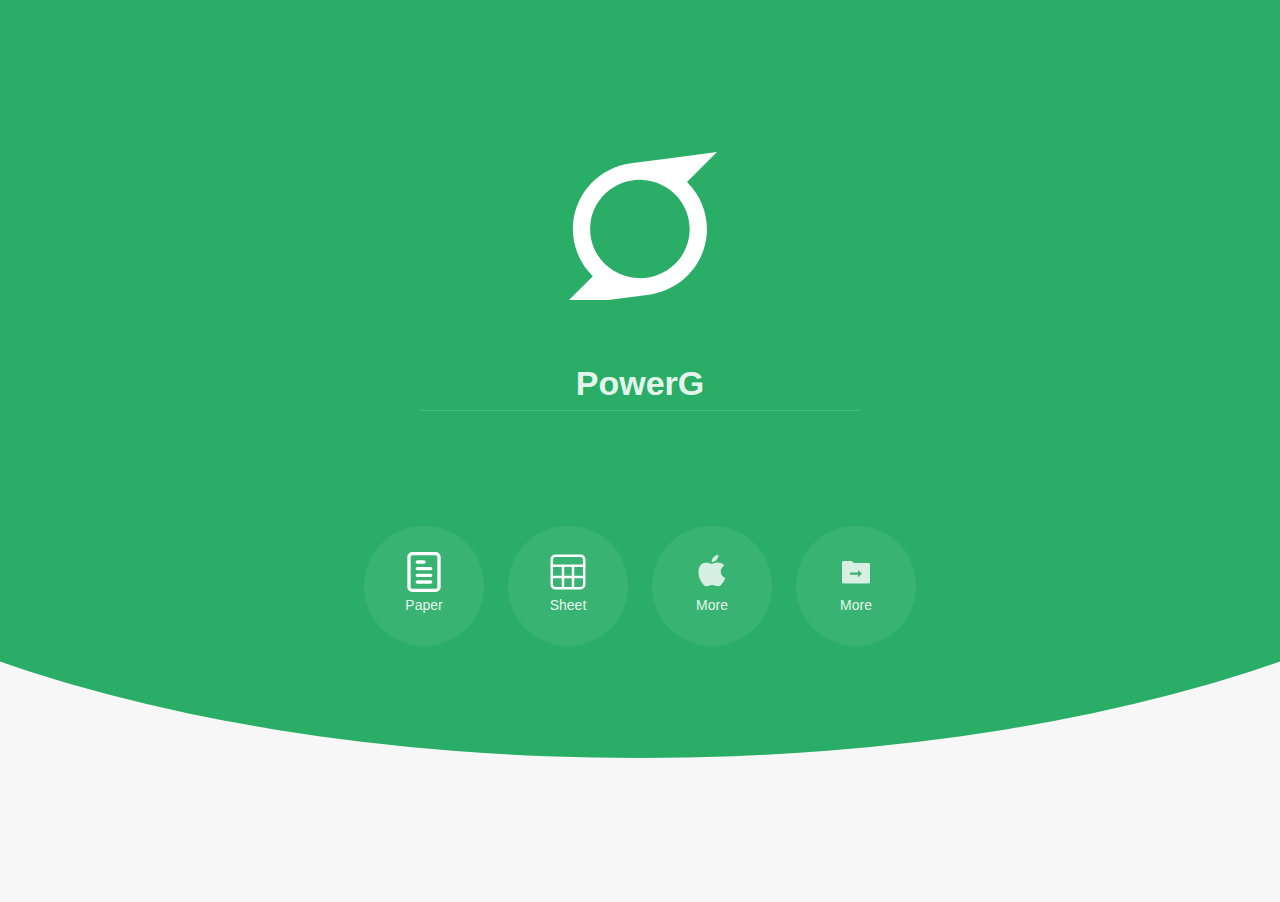
==== index.html @ 3a2c60e8 "Add files via upload" ====
<!DOCTYPE html>
<!-- saved from url=(0022)https://weixin.qq.com/ -->
<html>
	<head>
		<link rel="shortcut icon" type="image/x-icon" href="./powerG.ico">
		<title>PowerG</title>
		<!--style-->
		<link rel="stylesheet" href="./index_files/89f6478ba7ccf8eb53b1273dbb2274d0.css">
	</head>
	<body class="pc" ontouchstart="">
		<script>
			try {
				document.body.style.webkitTextSizeAdjust = JSON.parse(window.__wxWebEnv.getEnv()).fontScale + "%"
			} catch (e) {}
		</script>
		<div class="wrap">
			<div class="content">
				<div id="upgrade_notice" class="upgrade__notice">为了最好的体验，请升级您的浏览器</div>
				<div class="banner">
					<div class="banner__inner"></div>
					<div class="banner__bd">
						<div class="banner__logo"></div>
						<h1>PowerG</h1>
						<div class="banner__update-log">
							<ul class="banner__update-list">
								<li> <a class="banner__update-content"
										href=""><span>
											</span></a> <span
										class="banner__updata-time"></span> </li>
								<li> <a class="banner__update-content"
										href="">
										</a> <span class="banner__updata-time"></span> </li>
								<li> <a class="banner__update-content"
										href="">
										</a> <span class="banner__updata-time"></span> </li>
							</ul>
						</div>
						<div class="banner__download"> <a class="banner__download-item banner__download-item_android"
								id="android_download" href="paper/read.html">
								<i class="icon-android"></i> <span>Paper</span> </a><a
								class="banner__download-item banner__download-item_windows"
								href="sheet/" target="_blank"> <i class="icon-windows"></i>
								<span>Sheet</span> </a> <a class="banner__download-item banner__download-item_macos"
								href="https://mac.weixin.qq.com/?t=mac&amp;lang=zh_CN" target="_blank"> <i
									class="icon-macos"></i> <span>More</span> </a> <a
								class="banner__download-item banner__download-item_macos"
								href="https://filehelper.weixin.qq.com/" target="_blank"> <i class="icon-transfer"></i>
								<span>More</span> </a> </div>
						
						</div>
					</div>
					<div class="banner__arrow"></div>
				</div>
				<div class="links">
					<ul class="links__list">
						
					</ul>
				</div>
			</div>
			<!--style-->
			<!--script-->
			
		</div>
		<!--script-->
		<script src="./index_files/index_363e09d.js"></script>
	</body>
</html>
---- index_files/89f6478ba7ccf8eb53b1273dbb2274d0.css ----
.footer-wrp {
	height: 115px
}

.footer {
	position: absolute;
	text-align: center;
	color: hsla(0, 0%, 100%, .7);
	background-color: #fff;
	padding: 40px 0 32px;
	width: 100%;
	bottom: 0
}

.footer__bd {
	line-height: 1
}

.footer__links {
	display: inline-flex;
	font-size: 13px;
	margin-bottom: 8px;
	flex-wrap: wrap;
	padding: 0 24px;
	justify-content: center;
	line-height: 1.6
}

.footer a {
	margin: 0 8px
}

.footer a:link,
.footer a:visited {
	color: rgba(0, 0, 0, .7);
	text-decoration: none
}

.footer a:hover {
	color: rgba(0, 0, 0, .7);
	text-decoration: underline
}

.footer__copyright {
	color: rgba(0, 0, 0, .5);
	font-size: 10px;
	margin-top: 8px;
	font-weight: 500
}

.graytext {
	color: rgba(0, 0, 0, .7)
}

body,
h1,
h2,
h3,
li,
ul {
	padding: 0;
	margin: 0
}

li,
ul {
	list-style: none;
	margin: 0
}

body {
	font: 14px/1.6 -apple-system-font, BlinkMacSystemFont, Helvetica Neue, PingFang SC, Hiragino Sans GB, Microsoft YaHei UI, Microsoft YaHei, Arial, sans-serif
}

h2 {
	font-size: 14px;
	font-weight: 700
}

img {
	border: 0
}

a {
	text-decoration: none
}

.bold {
	font-weight: 700
}

.left {
	float: left
}

.right {
	float: right
}

.icon-android {
	background-image: url("data:image/svg+xml,%3Csvg width='200' height='200' viewBox='0 0 1024 1024' xmlns='http://www.w3.org/2000/svg'%3E%3Cpath d='M213.33 0l597.33 0q52.99 0 90.50 37.50t37.50 90.50l0 768q0 52.99-37.50 90.50t-90.50 37.50l-597.33 0q-52.99 0-90.50-37.50t-37.50-90.50l0-768q0-52.99 37.50-90.50t90.50-37.50zM341.33 725.33l341.33 0q17.66 0 30.17 12.50t12.50 30.17-12.50 30.17-30.17 12.50l-341.33 0q-17.66 0-30.17-12.50t-12.50-30.17 12.50-30.17 30.17-12.50zM341.33 554.67l341.33 0q17.66 0 30.17 12.50t12.50 30.17-12.50 30.17-30.17 12.50l-341.33 0q-17.66 0-30.17-12.50t-12.50-30.17 12.50-30.17 30.17-12.50zM810.67 85.33l-597.33 0q-17.66 0-30.17 12.50t-12.50 30.17l0 768q0 17.66 12.50 30.17t30.17 12.50l597.33 0q17.66 0 30.17-12.50t12.50-30.17l0-768q0-17.66-12.50-30.17t-30.17-12.50zM341.33 384l341.33 0q17.66 0 30.17 12.50t12.50 30.17-12.50 30.17-30.17 12.50l-341.33 0q-17.66 0-30.17-12.50t-12.50-30.17 12.50-30.17 30.17-12.50zM341.33 213.33l170.67 0q17.66 0 30.17 12.50t12.50 30.17-12.50 30.17-30.17 12.50l-170.67 0q-17.66 0-30.17-12.50t-12.50-30.17 12.50-30.17 30.17-12.50z' fill='%23ffffff'/%3E%3C/svg%3E")
}

.icon-android,
.icon-ios {
	display: inline-block;
	vertical-align: middle;
	width: 40px;
	height: 40px;
	background-size: cover
}

.icon-ios {
	background-image: url("")
}

.icon-windows {
	background-image: url("data:image/svg+xml,%3Csvg width='200' height='200' viewBox='0 0 1024 1024' xmlns='http://www.w3.org/2000/svg'%3E%3Cpath d='M959.83 384.00V191.94C959.83 121.25 902.52 63.94 831.83 63.94H191.94C121.25 63.94 63.94 121.25 63.94 191.94v639.89C63.94 902.52 121.25 959.83 191.94 959.83h639.89c70.69 0 127.00-57.31 127.00-127.00V384.00zM146.67 146.67a63.74 63.74 0 0 1 45.34-18.78h639.00A63.96 63.96 0 0 1 895.88 192.00V320.06H127.88V192.00A63.74 63.74 0 0 1 146.67 146.67z m269.13 461.31v-223.97h192.18v223.97h-192.18z m192.18 63.94v223.97h-192.18v-223.97h192.18z m-256.12-63.94H127.88v-223.97h223.97v223.97z m-205.19 269.24a63.47 63.47 0 0 1-18.78-45.21V671.91h223.97v223.97H192.00a63.63 63.63 0 0 1-45.34-18.68z m749.22-45.21A63.76 63.76 0 0 1 831.00 895.88H671.91v-223.97h223.97v160.09z m0-224.03h-223.97v-223.97h223.97v223.97z' fill='%23ffffff'/%3E%3C/svg%3E")
}

.icon-macos,
.icon-windows {
	display: inline-block;
	vertical-align: middle;
	width: 40px;
	height: 40px;
	background-size: cover
}

.icon-macos {
	background-image: url("data:image/svg+xml;charset=utf8,%3Csvg xmlns='http://www.w3.org/2000/svg' xmlns:xlink='http://www.w3.org/1999/xlink' width='40' height='40' viewBox='0 0 40 40'%3E  %3Cdefs%3E    %3Cpath id='47f1323c-993c-4d45-aab1-bebb1206c2bb-a' d='M.001.592h26.926v24.039H.001z'/%3E  %3C/defs%3E  %3Cg fill='none' fill-rule='evenodd'%3E    %3Cpath d='M0 0h40v40H0z'/%3E    %3Cg opacity='.8' transform='translate(6.316 2.737)'%3E      %3Cg transform='translate(0 7.045)'%3E        %3Cmask id='47f1323c-993c-4d45-aab1-bebb1206c2bb-b' fill='%23fff'%3E          %3Cuse xlink:href='%2347f1323c-993c-4d45-aab1-bebb1206c2bb-a'/%3E        %3C/mask%3E        %3Cpath fill='%23FFF' d='M20.005.608c-2.722-.193-5.031 1.456-6.32 1.456-1.308 0-3.324-1.415-5.461-1.376-2.806.04-5.393 1.564-6.84 3.972C-1.531 9.506.64 16.687 3.479 20.62c1.389 1.922 3.045 4.088 5.221 4.009 2.094-.08 2.887-1.298 5.418-1.298 2.53 0 3.243 1.298 5.458 1.259 2.254-.04 3.683-1.962 5.061-3.894 1.596-2.23 2.251-4.39 2.29-4.505-.05-.018-4.394-1.614-4.437-6.408-.04-4.008 3.415-5.935 3.573-6.028C24.102.989 21.073.684 20.005.608' mask='url(%2347f1323c-993c-4d45-aab1-bebb1206c2bb-b)'/%3E      %3C/g%3E      %3Cpath fill='%23FFF' d='M18.325 5.057C19.482 3.718 20.26 1.854 20.045 0c-1.663.063-3.676 1.062-4.87 2.4-1.07 1.185-2.008 3.083-1.753 4.899 1.855.137 3.748-.902 4.903-2.242'/%3E    %3C/g%3E  %3C/g%3E%3C/svg%3E")
}

.icon-transfer {
	background-image: url("data:image/svg+xml;charset=utf8,%3Csvg xmlns='http://www.w3.org/2000/svg' width='40' height='40' viewBox='0 0 40 40'%3E  %3Cg fill='%23FFF'%3E    %3Cpath fill='none' d='M0 0h40v40H0z'/%3E    %3Cpath fill-opacity='.8' d='M15.45 9l2.625 2.1H32.5a1.5 1.5 0 0 1 1.5 1.5v17.3a1.5 1.5 0 0 1-1.5 1.5h-25A1.5 1.5 0 0 1 6 29.9V10.5A1.5 1.5 0 0 1 7.5 9h7.95zm6.67 9.308a.12.12 0 0 0-.12.12v2.193h-8v2.086h8v2.192a.12.12 0 0 0 .199.09l3.371-2.95a.5.5 0 0 0 0-.752l-3.371-2.95a.12.12 0 0 0-.079-.029z'/%3E  %3C/g%3E%3C/svg%3E")
}

.icon-transfer,
.icon-wechat-pay {
	display: inline-block;
	vertical-align: middle;
	width: 40px;
	height: 40px;
	background-size: cover
}

.icon-wechat-pay {
	background-image: url("data:image/svg+xml;charset=utf8,%3Csvg xmlns='http://www.w3.org/2000/svg' width='40' height='40' viewBox='0 0 40 40'%3E  %3Cg fill='none' fill-rule='evenodd'%3E    %3Cpath fill='%23FFF' d='M0 40h39.852V0H0z' opacity='0'/%3E    %3Cpath fill='%2307C160' d='M15.382 23.872a1.11 1.11 0 0 1-1.47-.449l-.072-.159-3.034-6.658a.555.555 0 0 1 .835-.68l3.58 2.55a1.658 1.658 0 0 0 1.48.17L33.54 11.15c-3.018-3.558-7.989-5.883-13.614-5.883-9.205 0-16.666 6.218-16.666 13.89 0 4.184 2.244 7.952 5.758 10.499a1.108 1.108 0 0 1 .408 1.258c-.28 1.047-.73 2.723-.75 2.802-.036.131-.09.269-.09.406 0 .307.248.555.556.555a.62.62 0 0 0 .32-.103l3.65-2.107c.274-.158.564-.256.884-.256.171 0 .336.026.49.074 1.702.49 3.54.761 5.44.761 9.205 0 16.667-6.218 16.667-13.89 0-2.322-.688-4.51-1.898-6.435l-19.19 11.08-.122.07z'/%3E  %3C/g%3E%3C/svg%3E")
}

.icon-mini-program {
	background-image: url("data:image/svg+xml;charset=utf8,%3Csvg xmlns='http://www.w3.org/2000/svg' width='40' height='40' viewBox='0 0 40 40'%3E  %3Cg fill='none' fill-rule='evenodd'%3E    %3Cpath fill='%23FFF' d='M0 40h39.852V0H0z' opacity='0'/%3E    %3Cpath fill='%236467F0' d='M35.377 17.678c-1.133 1.917-3.034 3.392-5.385 4.043-.064 0-.127.064-.19.065a3.24 3.24 0 0 1-1.081.197c-1.591.01-2.489-1.067-2.051-2.406.376-.957 1.262-1.79 2.405-2.178 1.778-.648 2.978-2.12 2.968-3.837-.014-2.291-2.253-4.123-4.99-4.107-2.736.017-4.952 1.876-4.938 4.167l.077 12.729c.019 3.055-1.747 5.738-4.41 7.282-1.46.837-3.175 1.356-4.956 1.367-5.22.032-9.443-3.825-9.472-8.534a7.68 7.68 0 0 1 1.184-4.144c1.134-1.917 3.098-3.393 5.385-4.043.381-.13.826-.196 1.208-.198 1.591-.01 2.489 1.067 2.052 2.406-.313.893-1.2 1.662-2.215 2.114-.127.064-.254.065-.381.13-1.715.646-2.788 2.053-2.778 3.708.014 2.29 2.253 4.123 4.99 4.106 2.736-.017 4.952-1.876 4.938-4.167L17.66 13.65c-.019-3.055 1.747-5.74 4.41-7.283C23.53 5.53 25.244 5.01 27.026 5c5.219-.031 9.443 3.825 9.472 8.535.009 1.527-.428 2.93-1.12 4.143'/%3E  %3C/g%3E%3C/svg%3E")
}

.icon-mini-game,
.icon-mini-program {
	display: inline-block;
	vertical-align: middle;
	width: 40px;
	height: 40px;
	background-size: cover
}

.icon-mini-game {
	margin-left: 3px;
	background-image: url("data:image/svg+xml;charset=utf8,%3Csvg xmlns='http://www.w3.org/2000/svg' width='40' height='40' viewBox='0 0 40 40'%3E  %3Cg fill='none' fill-rule='evenodd'%3E    %3Cpath fill='%23FFF' d='M0 40h39.851V0H0z' opacity='0'/%3E    %3Cpath fill='%23FA9D3B' d='M25.386 20.626c-1.204 2.243-4.363 2.89-7.055 1.446-2.692-1.445-3.899-4.435-2.695-6.679 1.204-2.244 4.363-2.891 7.055-1.446 2.693 1.445 3.9 4.435 2.695 6.679m.421-8.263C19.493 6.626 10.334 6.42 5.35 11.904c-4.985 5.485-3.907 14.583 2.406 20.32 6.314 5.739 15.473 5.944 20.458.46 4.984-5.485 3.907-14.583-2.407-20.32M31.56 3.46c2.463-.645 5.087 1.23 5.86 4.186.773 2.956-.597 5.875-3.061 6.52-2.463.643-5.087-1.23-5.86-4.187-.773-2.956.597-5.875 3.06-6.52'/%3E  %3C/g%3E%3C/svg%3E")
}

.icon-mini-store {
	margin-left: 8px;
	background-image: url("[data-uri]")
}

.icon-mini-store,
.icon-wecom {
	display: inline-block;
	vertical-align: middle;
	width: 40px;
	height: 40px;
	background-size: cover
}

.icon-wecom {
	background-image: url("[data-uri]")
}

.icon-sticker {
	background-image: url("data:image/svg+xml;charset=utf8,%3Csvg xmlns='http://www.w3.org/2000/svg' width='80' height='80' viewBox='0 0 80 80'%3E  %3Cg fill='none'%3E    %3Cpath fill='%23FFF' d='M0 0h80v80H0z' opacity='0'/%3E    %3Cpath fill='%23FFC300' d='M40 8.667c18.41 0 33.333 13.942 33.333 31.142C73.333 57.008 58.41 70.95 40 70.95c-5.598 0-10.873-1.29-15.505-3.567l-.005.03c-7.52-3.677-10.974-.769-14.936-1.982-3.233-.99-1.255-3.729-1.255-3.729 3.596-3.782 1.78-8.097 1.78-8.097l.034.008A29.356 29.356 0 0 1 6.667 39.81C6.667 22.609 21.59 8.667 40 8.667zm17.98 19.711a3.808 3.808 0 0 0 3.806-3.81 3.809 3.809 0 0 0-3.806-3.812 3.809 3.809 0 0 0-3.805 3.811 3.808 3.808 0 0 0 3.805 3.811zm-7.875 25.49c3.262 0 5.905-8.765 5.905-19.578v-.132H44.2v.132c0 10.813 2.644 19.579 5.905 19.579zm-8.662-25.49a3.81 3.81 0 0 0 3.809-3.81 3.81 3.81 0 0 0-3.809-3.812 3.81 3.81 0 0 0-3.808 3.811 3.81 3.81 0 0 0 3.808 3.811z'/%3E  %3C/g%3E%3C/svg%3E")
}

.icon-red-pocket,
.icon-sticker {
	display: inline-block;
	vertical-align: middle;
	width: 40px;
	height: 40px;
	background-size: cover
}

.icon-red-pocket {
	background-image: url("data:image/svg+xml;charset=utf8,%3Csvg xmlns='http://www.w3.org/2000/svg' width='80' height='80' viewBox='0 0 80 80'%3E  %3Cg fill='none'%3E    %3Cpath fill='%23FFF' d='M0 0h80v80H0z' opacity='0'/%3E    %3Cpath fill='%23FA5151' d='M66.667 43.579h-7.122a7.203 7.203 0 0 0 .788-3.287c0-4.034-3.305-7.292-7.368-7.292a7.39 7.39 0 0 0-5.28 2.206L40 42.784l-7.852-7.741A7.411 7.411 0 0 0 27.036 33c-4.063 0-7.37 3.258-7.37 7.292 0 1.183.285 2.3.79 3.287h-7.123v-27.55c0-1.845 1.308-4.015 2.98-4.833 0 0-.682.28.587-.263 6.218-2.66 14.285-4.266 23.1-4.266 8.804 0 16.861 1.601 23.076 4.255 1.278.546.591.265.591.265 1.657.83 3 2.998 3 4.843v27.549zm0 4V70a3.324 3.324 0 0 1-3.337 3.333H16.67A3.332 3.332 0 0 1 13.333 70V47.579h13.39c.103.004.208.006.313.006h8.093c-2.821 2.758-7.162 6.372-13.008 10.824l2.424 3.182c6.081-4.632 10.593-8.397 13.554-11.315l1.9-1.875 1.944 1.915c2.951 2.91 7.45 6.662 13.512 11.276l2.423-3.184c-5.855-4.455-10.196-8.07-13.008-10.823h8.095c.105 0 .21-.002.313-.006h13.389zm-13.489-4h-8.287l5.624-5.546A3.41 3.41 0 0 1 52.965 37c1.867 0 3.368 1.48 3.368 3.292 0 1.743-1.388 3.179-3.155 3.287zm-26.356 0c-1.766-.108-3.155-1.544-3.155-3.287 0-1.811 1.502-3.292 3.369-3.292.886 0 1.713.334 2.336.922l5.737 5.657h-8.287z'/%3E  %3C/g%3E%3C/svg%3E")
}

.icon-open-platform {
	background-image: url("[data-uri]")
}

.icon-open-platform,
.icon-service {
	display: inline-block;
	vertical-align: middle;
	width: 40px;
	height: 40px;
	background-size: cover
}

.icon-service {
	background-image: url("data:image/svg+xml;charset=utf8,%3Csvg xmlns='http://www.w3.org/2000/svg' width='80' height='80' viewBox='0 0 80 80'%3E  %3Cg fill='none'%3E    %3Cpath fill='%23FFF' d='M0 0h80v80H0z' opacity='0'/%3E    %3Cpath fill='%238385F3' d='M19.53 41.519L9.113 64.637c1.636 1.358 3.878 2.198 6.355 2.198.762 0 1.498-.088 2.205-.24.47-.1.931-.223 1.37-.382l.011-.002.016-.008a9.337 9.337 0 0 0 2.77-1.58c.896-.747 1.607-1.646 2.074-2.654l2.414-5.357-6.8-15.093z'/%3E    %3Cpath fill='%2307C160' d='M27.32 18.996c-.48-.998-1.208-1.888-2.127-2.628a9.647 9.647 0 0 0-2.838-1.564l-.017-.009-.01-.002a11.059 11.059 0 0 0-3.664-.616c-2.538 0-4.835.832-6.512 2.178l21.26 45.653c.478.998 1.236 1.896 2.154 2.636a9.655 9.655 0 0 0 2.839 1.564l.016.01h.011c1.125.396 2.362.617 3.664.617 2.537 0 4.835-.831 6.512-2.177L27.319 18.996z'/%3E    %3Cpath fill='%238385F3' d='M45.547 18.996c-.478-.998-1.208-1.888-2.126-2.628a9.647 9.647 0 0 0-2.839-1.564l-.016-.009-.01-.002a11.059 11.059 0 0 0-3.664-.616c-2.538 0-4.835.832-6.512 2.178l21.268 45.671c.479.998 1.228 1.878 2.146 2.618a9.655 9.655 0 0 0 2.839 1.564l.016.01h.011c1.125.396 2.362.617 3.663.617 2.538 0 4.836-.831 6.512-2.177L45.547 18.996z'/%3E    %3Cpath fill='%2307C160' d='M59.458 39.494l10.415-23.118c-1.636-1.358-3.878-2.199-6.354-2.199-.763 0-1.498.09-2.206.24-.47.1-.93.223-1.37.382l-.01.002-.017.009a9.323 9.323 0 0 0-2.77 1.58c-.895.747-1.607 1.645-2.074 2.653l-2.414 5.358 6.8 15.093z'/%3E  %3C/g%3E%3C/svg%3E")
}

.icon-mp {
	background-image: url("data:image/svg+xml;charset=utf8,%3Csvg xmlns='http://www.w3.org/2000/svg' width='80' height='80' viewBox='0 0 80 80'%3E  %3Cg fill='none'%3E    %3Cpath fill='%23FFF' d='M0 0h80v80H0z' opacity='0'/%3E    %3Cpath fill='%2307C160' d='M60.962 22.753c-7.601-2.567-18.054-2.99-27.845 4.49-5.423 4.539-9.56 10.715-10.675 18.567-2.958-3.098-5.025-7.995-5.58-11.706-.806-5.403.483-10.82 4.311-15.45C26.906 11.724 34.577 10 39.6 10c9.57.001 18.022 5.882 21.363 12.753zm7.64 11.78c7.516 9.754 5.441 24.73-5.1 32.852-2.618 2.018-5.67 3.198-8.651 4.024a26.067 26.067 0 0 0 5.668-9.54c4.613-13.806-2.868-28.821-16.708-33.536-.3-.102-.601-.191-.903-.282 9.348-3.467 19.704-1.292 25.694 6.482zM39.572 59.37c6.403 0 11.474-1.49 16.264-5.013-.124 1.993-.723 4.392-1.271 5.805-4.509 11.633-17.56 16.676-31.238 12.183C11.433 68.438 4.145 54.492 7.475 42.851c.893-3.12 1.805-5.26 3.518-7.953 1.028 7.504 5.7 14.803 12.511 19.448.518.35.872.932.901 1.605a2.4 2.4 0 0 1-.08.653l-1.143 5.19c-.052.243-.142.499-.13.752.023.56.495.997 1.053.973.22-.01.395-.1.576-.215l6.463-4.143c.486-.312 1.007-.513 1.587-.538a3.03 3.03 0 0 1 .742.067c1.96.438 3.996.68 6.1.68z'/%3E  %3C/g%3E%3C/svg%3E")
}

.icon-mp,
.icon-wedesign {
	display: inline-block;
	vertical-align: middle;
	width: 40px;
	height: 40px;
	background-size: cover
}

.icon-wedesign {
	background-image: url("data:image/svg+xml;charset=utf8,%3Csvg xmlns='http://www.w3.org/2000/svg' xmlns:xlink='http://www.w3.org/1999/xlink' width='40' height='40' viewBox='0 0 40 40'%3E  %3Cdefs%3E    %3Cpath id='11e4853f-c516-4e74-bd75-b4c716c464bf-a' d='M0 0h33.333v33.333H0z'/%3E  %3C/defs%3E  %3Cg fill='none' fill-rule='evenodd'%3E    %3Cpath fill='%23D8D8D8' fill-rule='nonzero' d='M0 0h40v40H0z' opacity='0'/%3E    %3Cg transform='translate(3.333 3.333)'%3E      %3Cpath fill='%23333' fill-rule='nonzero' d='M19.822 10.434h-1.858v10.568a1.86 1.86 0 0 0 1.858 1.858 1.86 1.86 0 0 0 1.857-1.858v-8.71a1.86 1.86 0 0 0-1.857-1.858'/%3E      %3Cmask id='11e4853f-c516-4e74-bd75-b4c716c464bf-b' fill='%23fff'%3E        %3Cuse xlink:href='%2311e4853f-c516-4e74-bd75-b4c716c464bf-a'/%3E      %3C/mask%3E      %3Cpath fill='%23333' fill-rule='nonzero' d='M24.275 21.042a4.458 4.458 0 0 1-4.453 4.413 4.439 4.439 0 0 1-3.134-1.292l-.028.028a4.424 4.424 0 0 1-3.149 1.304 4.458 4.458 0 0 1-4.453-4.453v-9.295h2.596v9.295a1.86 1.86 0 0 0 3.171 1.313c.35-.35.544-.817.544-1.313V7.838h4.453a4.458 4.458 0 0 1 4.453 4.445v8.759zM10.002 8.423a.479.479 0 0 1 .04-.06.393.393 0 0 1 .313-.168c.12 0 .227.059.304.153l.051.08.925 2.004H9.077l.925-2.009zM16.667 0C7.462 0 0 7.462 0 16.667c0 9.204 7.462 16.666 16.667 16.666 9.204 0 16.666-7.462 16.666-16.666C33.333 7.462 25.871 0 16.667 0z' mask='url(%2311e4853f-c516-4e74-bd75-b4c716c464bf-b)'/%3E    %3C/g%3E  %3C/g%3E%3C/svg%3E")
}

.icon-search {
	background-image: url("data:image/svg+xml;charset=utf8,%3Csvg xmlns='http://www.w3.org/2000/svg' width='40' height='40' viewBox='0 0 40 40'%3E  %3Cg fill='none'%3E    %3Cpath fill='%23FFF' d='M0 0h40v40H0z' opacity='0'/%3E    %3Cpath fill='%23FA5151' d='M21.598 7.428c.28-.583.301-1.215.061-1.78-.24-.564-.712-.988-1.328-1.191l-.519-.172a2.3 2.3 0 0 0-.723-.119c-1.018 0-1.872.718-2.076 1.745l-1.085 5.455c-.261 1.31.127 2.535.884 2.785a.979.979 0 0 0 .31.048c.724 0 1.575-.72 2.07-1.752l2.406-5.018zm-8.586 9.164c.075-.79-.883-1.658-2.182-1.977l-3.995-.982a2.328 2.328 0 0 0-.554-.07c-1.088 0-1.954.808-2.061 1.92l-.053.563c-.006.679.222 1.286.642 1.71.379.381.88.583 1.45.583l.125-.003 4.11-.213c1.336-.07 2.441-.741 2.518-1.53m1.589 4.172c-.751-.249-1.785.532-2.314 1.74l-3.803 8.687a2.204 2.204 0 0 0-.008 1.8c.253.57.73.996 1.345 1.2l.519.173.051.01c.085.008.174.012.267.012 1.081 0 2.29-.5 2.556-1.62l2.19-9.223c.31-1.305-.043-2.526-.803-2.779M22.01 22.2c-.622-.663-1.41-1.075-2.056-1.075-.275 0-.516.078-.698.225-.624.505-.51 1.762.26 2.864l7.444 10.642a2.237 2.237 0 0 0 1.85.977c.521 0 1.017-.178 1.434-.515l.424-.343c.503-.406.803-.974.847-1.6a2.237 2.237 0 0 0-.618-1.7L22.01 22.2zm13.79-6.71a2.2 2.2 0 0 0-2.55-2.076l-11.02 1.605c-1.33.194-2.336.97-2.29 1.77.044.8 1.134 1.442 2.48 1.463l10.885.142h.04a2.65 2.65 0 0 0 1.896-.812 2.08 2.08 0 0 0 .59-1.546l-.032-.545z'/%3E  %3C/g%3E%3C/svg%3E")
}

.icon-openai,
.icon-search {
	display: inline-block;
	vertical-align: middle;
	width: 40px;
	height: 40px;
	background-size: cover
}

.icon-openai {
	background-image: url("data:image/svg+xml;charset=utf8,%3Csvg xmlns='http://www.w3.org/2000/svg' width='40' height='40' viewBox='0 0 40 40'%3E  %3Cg fill='none'%3E    %3Cpath fill='%23FFF' d='M0 40h40V0H0z' opacity='0'/%3E    %3Cpath fill='%23F95151' d='M5.977 17.525c-2.294-3.842-.191-9.858 6.818-11.883 13.158-3.801 25.825 10.8 25.825 10.8s-10.4-3.976-20.542 3.084c-2.84 1.976-9.192 2.875-12.101-2'/%3E    %3Cpath fill='%23F95151' d='M34.023 22.558c2.294 3.842.191 9.859-6.818 11.883C14.047 38.243 1.38 23.642 1.38 23.642s10.4 3.975 20.542-3.085c2.84-1.976 9.192-2.874 12.101 2.001'/%3E  %3C/g%3E%3C/svg%3E")
}

.icon-child-watch {
	background-image: url("data:image/svg+xml;charset=utf8,%3Csvg xmlns='http://www.w3.org/2000/svg' width='32' height='32' viewBox='0 0 32 32'%3E  %3Cg fill='%23FFF' fill-rule='evenodd' opacity='.8'%3E    %3Cpath d='M0 32h32V0H0z' opacity='0'/%3E    %3Cpath d='M16.5 6.429a1.214 1.214 0 1 0 0 2.427 1.214 1.214 0 0 0 0-2.427zm4.515 3.642h-9.03c-.541 0-.737.056-.935.163a1.1 1.1 0 0 0-.459.46c-.092.172-.148.344-.16.746l-.002.188v9.03c0 .541.055.737.162.935a1.1 1.1 0 0 0 .46.459c.172.092.344.146.747.16l.187.002h9.03c.541 0 .738-.057.936-.162.197-.106.352-.261.459-.46.092-.172.147-.344.159-.747l.002-.187v-9.03c0-.541-.055-.737-.161-.935a1.115 1.115 0 0 0-.46-.459c-.197-.107-.394-.163-.935-.163zM18.559 4c1.007 0 1.374.093 1.749.274a2.2 2.2 0 0 1 .907.8c.226.352.364.703.49 1.702l.11.884c.84.044 1.235.176 1.632.388.494.265.883.652 1.147 1.147.265.496.406.986.406 2.34v9.216c0 1.353-.14 1.843-.406 2.339a2.766 2.766 0 0 1-1.147 1.147c-.397.213-.792.345-1.632.389l-.11.884c-.126.998-.264 1.349-.49 1.7-.226.35-.53.62-.907.8-.345.166-.681.259-1.51.273l-.239.003h-4.118c-1.007 0-1.373-.094-1.749-.276a2.19 2.19 0 0 1-.907-.8c-.208-.32-.341-.644-.458-1.465l-.031-.235-.11-.884c-.841-.044-1.236-.176-1.633-.389a2.766 2.766 0 0 1-1.147-1.147C8.14 22.594 8 22.104 8 20.75v-9.216c0-1.354.14-1.844.406-2.34a2.763 2.763 0 0 1 1.147-1.147c.397-.212.792-.344 1.633-.388l.11-.884c.125-1 .263-1.35.489-1.701.227-.351.53-.62.907-.8.376-.182.742-.275 1.749-.275h4.118z'/%3E  %3C/g%3E%3C/svg%3E")
}

.icon-car,
.icon-child-watch {
	display: inline-block;
	vertical-align: middle;
	width: 32px;
	height: 32px;
	background-size: cover
}

.icon-car {
	background-image: url("data:image/svg+xml;charset=utf8,%3Csvg xmlns='http://www.w3.org/2000/svg' width='32' height='32' viewBox='0 0 32 32'%3E  %3Cg fill='%23FFF' fill-rule='evenodd' opacity='.8'%3E    %3Cpath d='M0 32h32V0H0z' opacity='0'/%3E    %3Cpath d='M15.929 7.785c-1.55 0-3.134.07-4.754.209a2.743 2.743 0 0 0-2.314 1.72l-.026.067-1.064 2.898h16.073l-1.065-2.907a2.742 2.742 0 0 0-2.262-1.78l-.072-.008a51.185 51.185 0 0 0-4.516-.2zM6.596 14.57l-.028.034-.025.031a2.74 2.74 0 0 0-.519 1.077l-.02.09-.009.047c-.087.44.119.886.51 1.106.345.194.663.328.954.4.672.17 1.202.259 2.085.154l.108-.014.041-.007a.474.474 0 0 0 .242-.788l-.028-.027-2.383-2.15a.657.657 0 0 0-.928.047zm17.852-.075a.536.536 0 0 0-.033.028l-2.383 2.15a.474.474 0 0 0 .214.815l.042.007c.948.126 1.493.037 2.192-.14a3.93 3.93 0 0 0 .954-.4c.392-.22.597-.666.51-1.106l-.01-.046a2.746 2.746 0 0 0-.538-1.168l-.025-.031a.657.657 0 0 0-.923-.109zm2.335 4.918l-.03.001-.028.004-.079.015c-1.384.255-2.665.683-2.763.714-.06.019-.08.068-.06.148l.007.028h2.544l.01.022c.05.116.07.344.057.684a6.516 6.516 0 0 1-.134 1.088c.253-.138.462-.462.627-.97.12-.37.189-.747.205-1.135l.004-.13v-.118l-.002-.032a.356.356 0 0 0-.358-.32zm-21.566 0a.356.356 0 0 0-.358.319l-.002.032v.118c.006.434.076.855.209 1.264.165.51.374.833.627.97a6.516 6.516 0 0 1-.134-1.087c-.012-.34.006-.568.056-.684l.01-.022H8.17c.032-.096.014-.155-.053-.176-.098-.03-1.38-.459-2.763-.714l-.079-.015-.029-.004-.03-.001zm16.593 1.655H10.19c-.393 0-.76.197-.977.524a.337.337 0 0 0 .249.523l.032.002h13.012a.338.338 0 0 0 .281-.525 1.173 1.173 0 0 0-.977-.524zM15.937 7.086c1.555 0 3.103.064 4.644.191 1.296.108 2.42.94 2.902 2.148l1.199 3.011.2-.15a1.5 1.5 0 0 1 .009-.213l.01-.07c.04-.25.148-.506.323-.767a.685.685 0 0 1 .558-.305h.106c.28.005.537.048.77.129.276.096.54.264.793.505a.69.69 0 0 1 .212.496v.277c0 .336-.246.62-.578.669-.141.02-.283.035-.426.045-.303.019-.752.02-1.344.006l1.85 1.352a3.086 3.086 0 0 1 1.248 2.159c.106.972.158 1.95.158 2.934 0 1.353-.099 2.706-.298 4.058l-.04.424a1.028 1.028 0 0 1-1.025.93h-1.685a1.03 1.03 0 0 1-1.029-1.03v-.02H7.506v.02c0 .569-.46 1.03-1.029 1.03H4.81a1.03 1.03 0 0 1-1.024-.93l-.012-.12h-.001a28.196 28.196 0 0 1-.344-4.362c0-1.01.056-2.018.169-3.028.09-.81.497-1.55 1.13-2.06l1.684-1.356a15.94 15.94 0 0 1-1.3-.007 5.306 5.306 0 0 1-.426-.045.676.676 0 0 1-.578-.669v-.277c0-.187.077-.367.213-.496.252-.241.516-.41.792-.505a2.47 2.47 0 0 1 .77-.129h.106a.685.685 0 0 1 .559.305c.175.261.282.517.323.767.015.093.021.188.018.283l.08.06L8.13 9.435a3.429 3.429 0 0 1 2.908-2.147c1.668-.135 3.3-.202 4.899-.202z'/%3E  %3C/g%3E%3C/svg%3E")
}

.icon-edu {
	background-image: url("data:image/svg+xml;charset=utf8,%3Csvg xmlns='http://www.w3.org/2000/svg' width='40' height='40' viewBox='0 0 40 40'%3E  %3Cg fill='none' fill-rule='evenodd' transform='translate(2 4.5)'%3E    %3Cpath fill='%2307C160' d='M16.487 19.032c-3.645-3.645-4.374-9.097-2.192-13.466-5-.165-9.927 2.361-12.604 6.997a13.983 13.983 0 0 0-1.64 4.423 3.256 3.256 0 0 0 2.787 3.804 23.195 23.195 0 0 1 15.415 8.9l.12.148a3.257 3.257 0 0 0 4.576.354l.045-.039a14.014 14.014 0 0 0 4.605-8.057c-3.85.969-8.1-.051-11.112-3.064'/%3E    %3Cpath fill='%235152C0' d='M20.824 7.436a13.955 13.955 0 0 0-6.53-1.87c-2.18 4.368-1.452 9.822 2.193 13.465a11.665 11.665 0 0 0 11.112 3.066c1.04-5.664-1.503-11.617-6.775-14.66'/%3E    %3Cpath fill='%231485EE' d='M33.984 12.234a3.615 3.615 0 0 0-.145-.065A19.345 19.345 0 0 1 23.349 1.68 2.712 2.712 0 0 0 19.682.26l-.055.027a11.615 11.615 0 0 0-4.532 3.92c2.199.181 4.393.839 6.432 2.015 5.57 3.216 8.371 9.384 7.57 15.388a11.62 11.62 0 0 0 3.892-2.573 11.648 11.648 0 0 0 2.242-3.145c.006-.012.025-.049.027-.056a2.714 2.714 0 0 0-1.274-3.602'/%3E  %3C/g%3E%3C/svg%3E")
}

.icon-edu,
.icon-finder {
	display: inline-block;
	vertical-align: middle;
	width: 40px;
	height: 40px;
	background-size: cover
}

.icon-finder {
	background-image: url("data:image/svg+xml;charset=utf8,%3Csvg xmlns='http://www.w3.org/2000/svg' width='40' height='40' viewBox='0 0 40 40'%3E  %3Cg fill='none' fill-rule='evenodd'%3E    %3Cpath fill='%23FFF' d='M0 0h40v40H0z' opacity='0'/%3E    %3Cpath fill='%23FA9D3B' d='M32.99 5.676c.784.06 2.228.47 3.092 2.559 1.191 2.88.296 8.516-.344 11.619-.966 4.685-2.522 9.352-3.964 11.889-.96 1.687-1.918 2.548-3.016 2.708a3.703 3.703 0 0 1-.535.039c-3.247 0-6.338-4.24-8.223-7.47-1.885 3.23-4.977 7.47-8.223 7.47a3.69 3.69 0 0 1-.534-.039c-1.1-.16-2.058-1.02-3.017-2.708-1.442-2.537-2.998-7.204-3.964-11.89-.64-3.102-1.535-8.737-.344-11.618.864-2.089 2.308-2.5 3.092-2.559 2.913-.216 6.377 3.365 11.564 11.976.525.87 1.009 1.68 1.426 2.38.42-.704.904-1.514 1.426-2.38C26.612 9.043 30.06 5.458 32.989 5.676zM7.13 9.471l-.04.076-.049.13c-.636 1.825-.171 6.682 1.154 11.951 1.274 5.064 2.654 7.922 3.373 9.007a.63.63 0 0 0 .824.213c.634-.339 1.739-1.227 3.335-3.549 1-1.455 1.828-2.948 2.305-3.855a633.97 633.97 0 0 0-2.4-4.02c-4.51-7.488-6.896-9.545-7.856-10.11a.478.478 0 0 0-.646.157zm25.775.068a.462.462 0 0 0-.675-.23c-.952.558-3.34 2.604-7.863 10.115a629.316 629.316 0 0 0-2.406 4.028c1.93 3.76 4.149 6.497 5.499 7.336a.741.741 0 0 0 1.017-.221c.727-1.13 2.077-3.975 3.326-8.939 1.359-5.4 1.813-10.369 1.105-12.08z'/%3E  %3C/g%3E%3C/svg%3E")
}

* {
	-webkit-tap-highlight-color: rgba(0, 0, 0, 0);
	-webkit-tap-highlight-color: transparent
}

body,
html {
	height: 100%
}

body {
	background: #f7f7f7;
	font-size: 17px;
	width: 100%;
	margin: 0
}

@font-face {
	font-family: micross;
	src: url([data-uri]) format("truetype")
}

@keyframes a {
	0% {
		opacity: 0;
		transform: translateY(50px)
	}

	to {
		opacity: 1;
		transform: translateY(0)
	}
}

.wrap {
	position: relative;
	min-height: 100%
}

.container {
	width: 968px;
	margin: 0 auto;
	padding: 0 10px;
	text-align: left
}

.content {
	background: none;
	margin: 0;
	border: none;
	border-radius: 0;
	position: relative
}

.upgrade__notice {
	line-height: 48px;
	background-color: #ededed;
	font-size: 15px;
	display: none;
	color: rgba(0, 0, 0, .7);
	text-align: center
}

.banner {
	padding: 152px 0 112px;
	position: relative;
	color: hsla(0, 0%, 100%, .9);
	overflow: hidden
}

.lang_change {
	font-size: 16px;
	line-height: 1;
	position: absolute;
	top: 32px;
	right: 32px;
	display: flex
}

.lang_change a {
	padding: 0 8px;
	cursor: pointer;
	color: hsla(0, 0%, 100%, .6)
}

.lang_change a:hover {
	transition: color .3s;
	color: hsla(0, 0%, 100%, .9)
}

.lang_change a+a {
	border-left: 1px solid hsla(0, 0%, 100%, .3)
}

.lang_change a.current {
	color: hsla(0, 0%, 100%, .9)
}

.banner__inner {
	content: "";
	display: block;
	position: absolute;
	height: 100%;
	bottom: 0;
	width: 150%;
	min-width: 1440px;
	left: 50%;
	transform: translateX(-50%);
	background-color: #2aae67;
	border-radius: 0 0 50% 50%;
	z-index: -1;
	overflow: hidden
}

.banner__inner img {
	position: aboslute;
	width: 100%;
	bottom: 0;
	left: 0
}

.banner__bd {
	display: flex;
	flex-direction: column;
	align-items: center;
	animation: a 1.3s both
}

.banner__logo {
	margin: 0 auto 56px;
	display: block;
	display: inline-block;
	vertical-align: middle;
	width: 154px;
	height: 148px;
	background-size: cover;
	background-image: url("data:image/svg+xml,%3Csvg width='200' height='200' viewBox='0 0 1024 1024' xmlns='http://www.w3.org/2000/svg'%3E%3Cpath d='M841.73 530.87c10.28-182.86-129.72-334.30-310.86-345.16-180.00-10.86-339.42 126.28-349.70 307.42-10.28 182.86 129.72 334.30 311.44 345.16 180.00 10.86 339.42-125.70 349.15-307.42zM1024 0l-199.42 198.84c90.84 88.58 139.00 212.00 131.99 338.87-12.58 212.55-176.02 382.28-385.72 410.84L0 1024l198.29-198.29a437.65 437.65 0 0 1-131.99-338.87c13.13-213.14 176.02-382.87 386.30-411.43C642.89 50.25 833.76 25.12 1024.04-0.04z' fill='%23ffffff'/%3E%3C/svg%3E");
}

.banner__update-log {
	padding: 24px 0 0;
	width: 440px;
	position: relative
}

.banner__update-log:before {
	content: "";
	display: block;
	border-top: 1px solid hsla(0, 0%, 100%, .3);
	width: 100%;
	position: absolute;
	left: 0;
	top: 0;
	transform: scaleY(.5);
	transform-origin: left top
}

.banner__update-log li {
	display: flex;
	margin-bottom: 10px
}

.banner__update-log li:last-child {
	margin-bottom: 0
}

.banner__update-log a {
	color: hsla(0, 0%, 100%, .9)
}

.banner__update-content {
	flex: 1;
	display: flex;
	overflow: hidden;
	align-items: center;
	line-height: 1.4
}

.banner__update-content span {
	display: inline-block
}

.banner__updata-time {
	color: hsla(0, 0%, 100%, .7);
	margin-left: 16px;
	font-variant-numeric: tabular-nums;
	font-family: -apple-system-font, BlinkMacSystemFont, Helvetica Neue, PingFang SC, micross, monospace
}

.banner__update-more {
	margin-top: 16px;
	display: inline-block;
	color: hsla(0, 0%, 100%, .9)
}

.banner__update-more:after {
	content: ">";
	display: inline-block;
	margin-left: 5px
}

.banner__update-more:hover {
	font-weight: 500
}

.banner__download {
	margin-top: 72px;
	display: flex;
	align-items: center;
	margin-right: -24px
}

.banner__download-item {
	width: 120px;
	height: 120px;
	border-radius: 50%;
	background-color: hsla(0, 0%, 100%, .07);
	color: hsla(0, 0%, 100%, .9);
	display: flex;
	flex-direction: column;
	align-items: center;
	margin-right: 24px;
	font-size: 14px;
	cursor: pointer
}

.banner__download-item i {
	margin-bottom: 4px;
	margin-top: 26px
}

.banner__download-item span {
	margin: 0 10px;
	text-align: center;
	line-height: 1.4
}

.banner__download-item:hover {
	background-color: hsla(0, 0%, 100%, .15)
}

.banner__entry-extra-wrp {
	display: flex;
	justify-content: center;
	padding-top: 56px
}

.banner__entry-extra {
	width: 205px;
	height: 56px;
	display: flex;
	background-color: #fff;
	background-color: hsla(0, 0%, 100%, .07);
	color: hsla(0, 0%, 100%, .9);
	border-radius: 8px;
	align-items: center;
	justify-content: center
}

.banner__entry-extra:hover {
	background-color: hsla(0, 0%, 100%, .15)
}

.banner__entry-extra i {
	margin-right: 8px;
	margin-top: -3px
}

.banner__entry-extra+.banner__entry-extra {
	margin-left: 24px
}

@keyframes b {
	0% {
		opacity: 0
	}

	to {
		opacity: .5;
		transform: translateX(-50%) translateY(7px)
	}
}

.banner__arrow {
	animation: b 1s 1s infinite;
	opacity: 0;
	display: none;
	position: absolute;
	vertical-align: middle;
	width: 24px;
	height: 12px;
	background-size: cover;
	background-image: url("data:image/svg+xml;charset=utf8,%3Csvg xmlns='http://www.w3.org/2000/svg' xmlns:xlink='http://www.w3.org/1999/xlink' width='24' height='12' viewBox='0 0 24 12'%3E  %3Cdefs%3E    %3Cpath id='2883de6b-9b56-4ce9-a5b1-606b3650aa1f-a' d='M.021 1.486l4.949 4.95-4.949 4.95 1.414 1.413 5.657-5.658a1 1 0 0 0 0-1.414L1.435.072.021 1.486z'/%3E  %3C/defs%3E  %3Cg fill='none' fill-rule='evenodd' transform='rotate(90 12 12)'%3E    %3Cpath fill='%23FFF' d='M0 0h12v24H0z' opacity='0'/%3E    %3Cg transform='translate(3 5.5)'%3E      %3Cmask id='2883de6b-9b56-4ce9-a5b1-606b3650aa1f-b' fill='%23fff'%3E        %3Cuse xlink:href='%232883de6b-9b56-4ce9-a5b1-606b3650aa1f-a'/%3E      %3C/mask%3E      %3Cpath fill='%23FFF' d='M14.87 6.435L1.435 19.871-12 6.435 1.435-7z' mask='url(%232883de6b-9b56-4ce9-a5b1-606b3650aa1f-b)'/%3E    %3C/g%3E  %3C/g%3E%3C/svg%3E");
	z-index: 1;
	bottom: 40px;
	left: 50%;
	transform: translateX(-50%)
}

@media (max-height:800px) {
	.banner__arrow {
		display: block
	}
}

.banner__download-qrcode {
	display: none
}

.pc .banner__download-item_ios {
	position: relative;
	transition: background-color .5s
}

.pc .banner__download-item_ios>* {
	transition: opacity .5s
}

.pc .banner__download-item_ios .banner__download-qrcode {
	position: absolute;
	top: 0;
	right: 0;
	left: 0;
	bottom: 0;
	display: flex;
	justify-content: center;
	align-items: center;
	flex-direction: column;
	opacity: 0;
	font-size: 14px;
	white-space: nowrap
}

.pc .banner__download-item_ios .banner__download-qrcode i {
	margin-top: 0;
	display: inline-block;
	vertical-align: middle;
	width: 86px;
	height: 86px;
	background-size: cover;
	background-image: url("[data-uri]")
}

.pc .banner__download-item_ios:hover {
	background-color: transparent
}

.pc .banner__download-item_ios:hover>* {
	opacity: 0;
	transition: none
}

.pc .banner__download-item_ios:hover .banner__download-qrcode {
	transition: all .5s;
	opacity: 1
}

.links {
	animation: a 1s both;
	padding: 72px 0;
	margin: 0 80px 0 112px;
	display: flex;
	justify-content: center;
	overflow: hidden
}

.links__list {
	display: flex;
	flex-wrap: wrap;
	width: 984px
}

.links__list li {
	width: 214px;
	height: 180px;
	padding-right: 32px;
	padding-bottom: 32px;
	border-radius: 8px;
	cursor: pointer;
	position: relative
}

.links__list li a {
	display: flex;
	align-items: center;
	justify-content: center;
	flex-direction: column;
	width: 100%;
	height: 100%;
	text-align: center;
	background-color: #fff;
	border-radius: 8px;
	transition: transform .3s;
	line-height: 24px
}

.links__list li a i {
	margin-bottom: 16px
}

.links__list li a:hover {
	transform: scale(1.1)
}

.links__list a {
	color: rgba(0, 0, 0, .9)
}

.h5 .links__list li a:hover {
	transform: none
}

@media (min-width:1440px) {
	body {
		font-size: 20px
	}

	.banner__logo {
		width: 180px;
		height: 56px
	}

	.banner__update-log {
		width: 500px
	}

	.banner__update-tag {
		font-size: 12px
	}

	.banner__download {
		margin-top: 72px;
		margin-right: -32px
	}

	.banner__download-item {
		margin-right: 32px
	}

	.banner__download-item i {
		width: 40px;
		height: 40px
	}

	.banner__entry-extra {
		font-size: 16px;
		width: 217px
	}

	.banner__entry-extra+.banner__entry-extra {
		margin-left: 32px
	}

	.pc .banner__download-item_ios .banner__download-qrcode {
		font-size: 16px
	}

	.links__list li {
		width: 232px;
		height: 196px
	}

	.links__list {
		width: 1056px
	}
}

@media (max-width:1024px) {
	.banner__download {
		margin-right: -16px
	}

	.banner__download-item {
		margin-right: 16px
	}
}

@media (max-width:1176px) {
	.links__list {
		width: 738px
	}
}

@media (max-width:930px) {
	.links__list {
		width: 492px
	}
}

@media (max-width:760px) {
	body {
		font-size: 15px
	}

	.banner__logo {
		width: 141px;
		height: 44px
	}

	.banner__update-log {
		width: 364px
	}

	.banner__download-item {
		width: 112px;
		height: 112px;
		margin-right: 16px;
		font-size: 13px;
		margin-bottom: 24px
	}

	.banner__download-item i {
		margin-top: 24px
	}

	.banner__download {
		width: 384px;
		margin-right: -16px;
		flex-wrap: wrap;
		margin-bottom: -24px
	}

	.banner__entry-extra {
		width: 170px
	}

	.pc .banner__download-item_ios .banner__download-qrcode i {
		width: 82px;
		height: 82px
	}

	.links {
		margin: 0 -32px 0 0
	}

	.links__list {
		width: 464px
	}

	.links__list li {
		width: 200px;
		height: 168px
	}

	.links__list li a i {
		width: 36px;
		height: 36px;
		margin-bottom: 10px
	}
}

@media (max-width:600px) {
	body {
		font-size: 15px
	}

	.lang_change {
		top: 24px;
		right: 16px
	}

	.banner__logo {
		width: 141px;
		height: 44px
	}

	.banner__update-log {
		width: 364px
	}

	.banner__update-log li {
		margin-bottom: 8px
	}

	.links {
		padding-top: 40px
	}

	.links__list {
		width: 390px
	}

	.links {
		margin: 0 auto
	}

	.links__list {
		min-width: 0;
		margin-right: -24px
	}

	.links__list li {
		width: 171px;
		height: 143px;
		padding-right: 24px;
		padding-bottom: 24px
	}

	.links__list li i {
		width: 32px;
		height: 32px;
		margin-bottom: 12px
	}
}

@media (max-width:414px) {
	.banner__download {
		width: 256px;
		margin-top: 28px;
		flex-wrap: wrap;
		margin-bottom: -24px
	}

	.banner__entry-extra {
		width: 128px
	}

	.banner__entry-extra+.banner__entry-extra {
		margin-left: 8px
	}

	.banner__entry-extra i {
		margin-right: 0
	}

	.banner__entry-extra-wrp {
		padding-top: 30px
	}

	.banner__update-log {
		width: 100%;
		box-sizing: border-box;
		padding: 24px 36px 0
	}

	.banner__update-log:before {
		left: 36px;
		right: 36px;
		width: auto
	}

	.links {
		padding: 40px 24px 72px
	}

	.links__list {
		margin-right: 0;
		width: 100%
	}

	.links__list li {
		width: 50%;
		box-sizing: border-box
	}

	.links__list li:nth-child(2n) {
		padding-right: 0;
		padding-left: 12px
	}

	.links__list li:nth-child(odd) {
		padding-right: 12px
	}
}

@media (max-width:370px) {
	.banner__updata-time {
		display: none
	}

	.links__list li {
		font-size: 13px
	}
}

@media (max-width:280px) {
	.links {
		padding: 40px 16px 72px
	}

	.links__list li:nth-child(2n) {
		padding-right: 0;
		padding-left: 8px
	}

	.links__list li:nth-child(odd) {
		padding-right: 8px
	}
}
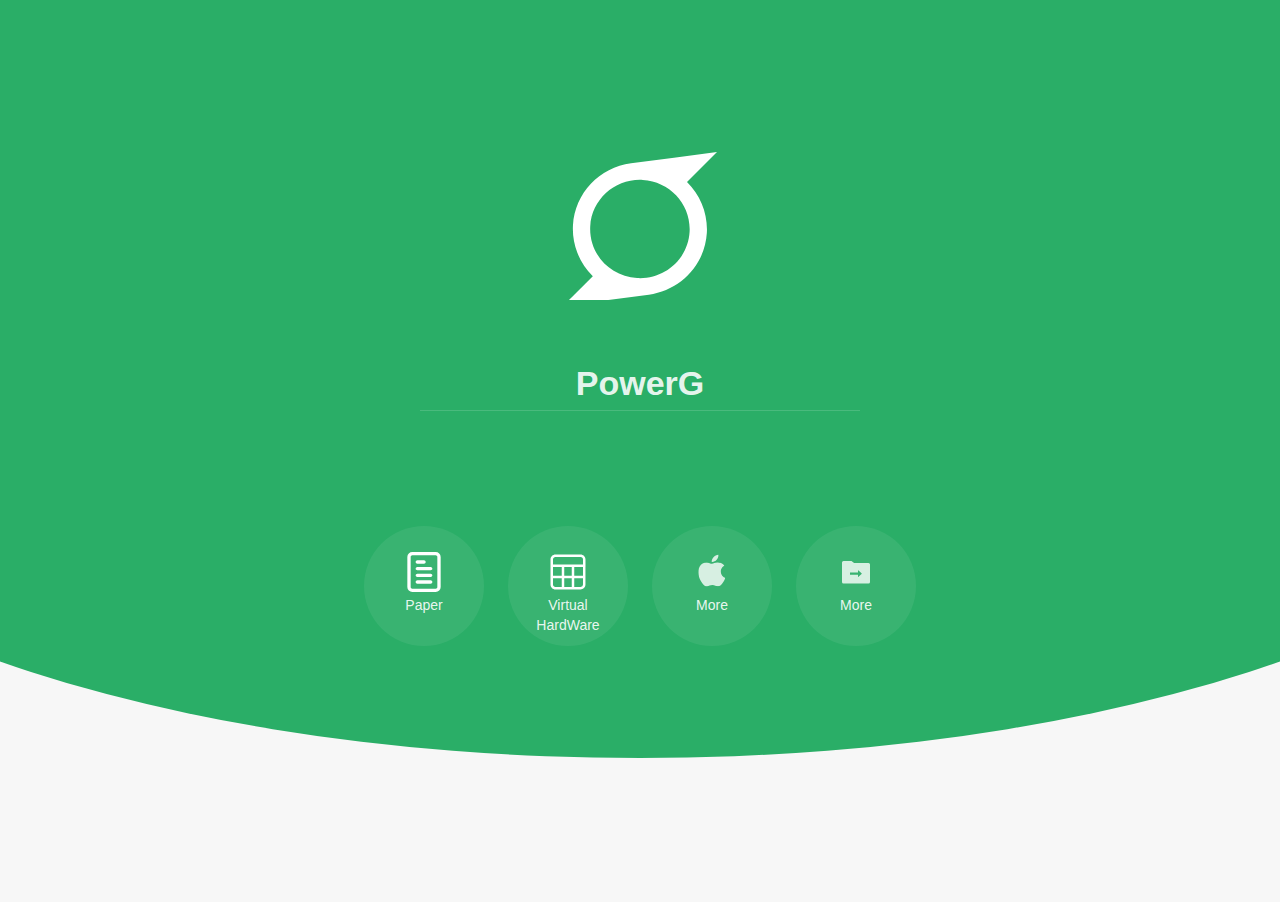
==== commit 9fbfffb7: "Update index.html" ====
--- a/index.html
+++ b/index.html
@@ -1,5 +1,5 @@
 <!DOCTYPE html>
-<!-- saved from url=(0022)https://weixin.qq.com/ -->
+<!-- saved from url=(0022)https://cucumber.hg.com/ -->
 <html>
 	<head>
 		<link rel="shortcut icon" type="image/x-icon" href="./powerG.ico">
@@ -39,12 +39,12 @@
 								id="android_download" href="paper/read.html">
 								<i class="icon-android"></i> <span>Paper</span> </a><a
 								class="banner__download-item banner__download-item_windows"
-								href="sheet/" target="_blank"> <i class="icon-windows"></i>
-								<span>Sheet</span> </a> <a class="banner__download-item banner__download-item_macos"
-								href="https://mac.weixin.qq.com/?t=mac&amp;lang=zh_CN" target="_blank"> <i
+								href="vhw/" target="_blank"> <i class="icon-windows"></i>
+								<span>Virtual HardWare</span> </a> <a class="banner__download-item banner__download-item_macos"
+								href="https://mac.cucumber.hg.com/?t=mac&amp;lang=zh_CN" target="_blank"> <i
 									class="icon-macos"></i> <span>More</span> </a> <a
 								class="banner__download-item banner__download-item_macos"
-								href="https://filehelper.weixin.qq.com/" target="_blank"> <i class="icon-transfer"></i>
+								href="https://filehelper.cucumber.hg.com/" target="_blank"> <i class="icon-transfer"></i>
 								<span>More</span> </a> </div>
 						
 						</div>
@@ -64,4 +64,4 @@
 		<!--script-->
 		<script src="./index_files/index_363e09d.js"></script>
 	</body>
-</html>
+</html>
